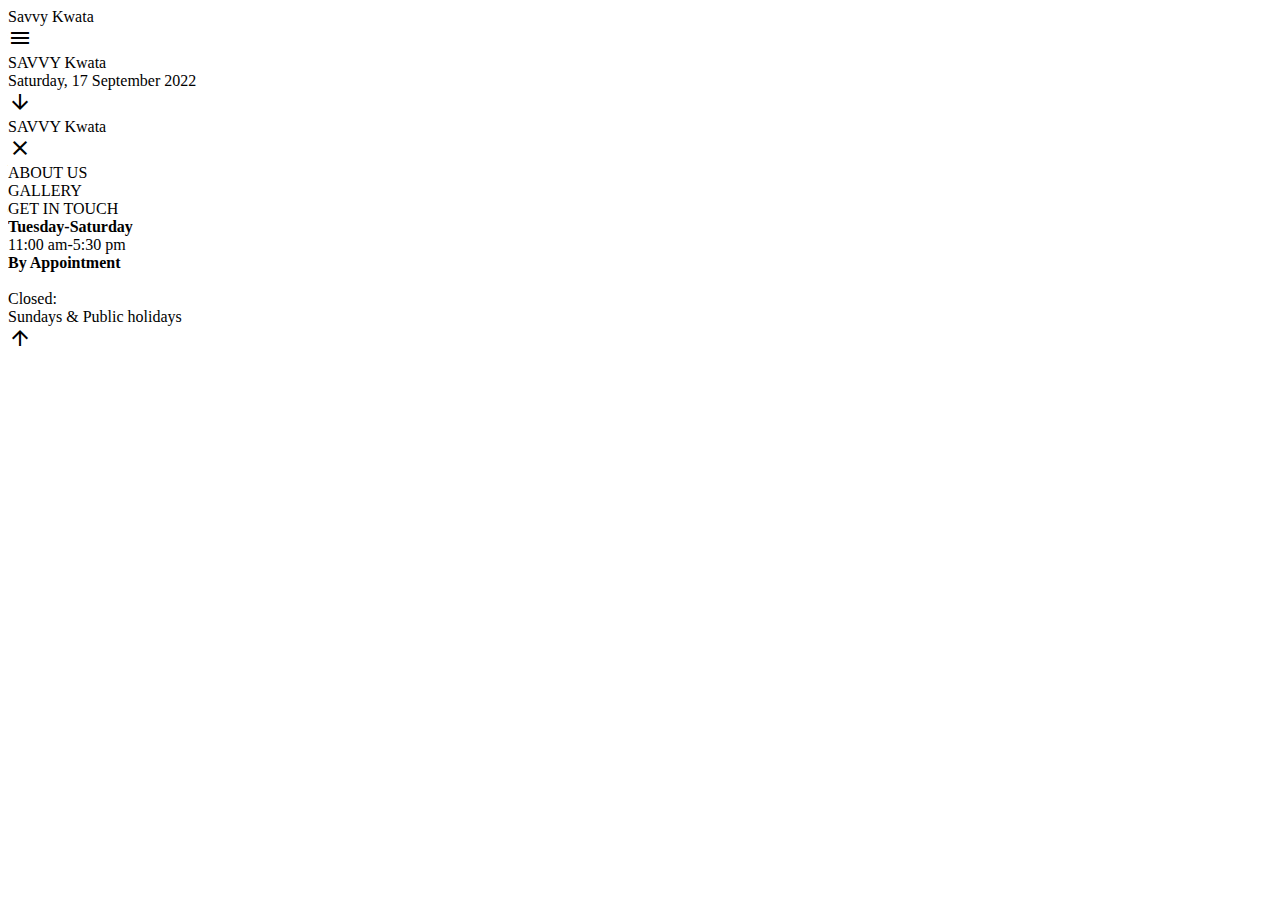
==== templates/index.html @ d43cb05a "Add files via upload" ====
<!DOCTYPE html>
<html lang="en">
<head>
    <meta charset="UTF-8">
    <meta name="viewport" content="width=device-width, initial-scale=1.0">
    <title>SAVVY Kwata</title>
    <link rel="stylesheet" href="../static/style/index.css">
    <link rel="stylesheet" href="https://fonts.googleapis.com/css2?family=Material+Symbols+Outlined:opsz,wght,FILL,GRAD@20..48,100..700,0..1,-50..200" />
</head>
<body>
    <div class="landing">
        <header>
            <div class="headerLogo">Savvy Kwata</div>
            <div class="menuBtn" onclick="openBottomNav()">
                <span class="material-symbols-outlined">
                    menu
                </span>
            </div>
        </header>
        <div class="landingText">
            <div class="landingText-contents">
                <div class="firstLandingText">
                    SAVVY Kwata
                </div>
                <div class="secondLandingText">
                    Saturday, 17 September 2022
                </div>
            </div>
        </div>

        <div class="bottomArrow" onclick="openBottomNav()">
            <span class="material-symbols-outlined ">
                arrow_downward
            </span>
        </div>
    </div>



    <div class="bottomNav" id="bottomNav">
        <div class="bottomNav-navBar">
            <div class="btnNavBarLogo">
                SAVVY Kwata
            </div>
            <div class="btnNavBarClose" onclick="closeBottomNav()">
                <span class="material-symbols-outlined">
                    close
                </span>
            </div>
            
        </div>
        <div class="btnNavImg">
        </div>
        <div class="bottomNav-contents">
            <div class="bottomNav-content1">
                <li onclick="goto('/about')">ABOUT US</li>
                <li>GALLERY</li>
                <li>GET IN TOUCH</li>
            </div>
            <div class="bottomNav-content2">
                <b>Tuesday-Saturday</b> <br>
                11:00 am-5:30 pm <br>
                <b>By Appointment</b> <br><br>
                Closed: <br>
                Sundays & Public holidays
            </div>
        </div>
        <div class="bottomArrow" onclick="closeBottomNav()">
            <span class="material-symbols-outlined ">
                arrow_upward
            </span>
        </div>
    </div>


</body>
<script src="../static/js/functions.js"></script>
</html>
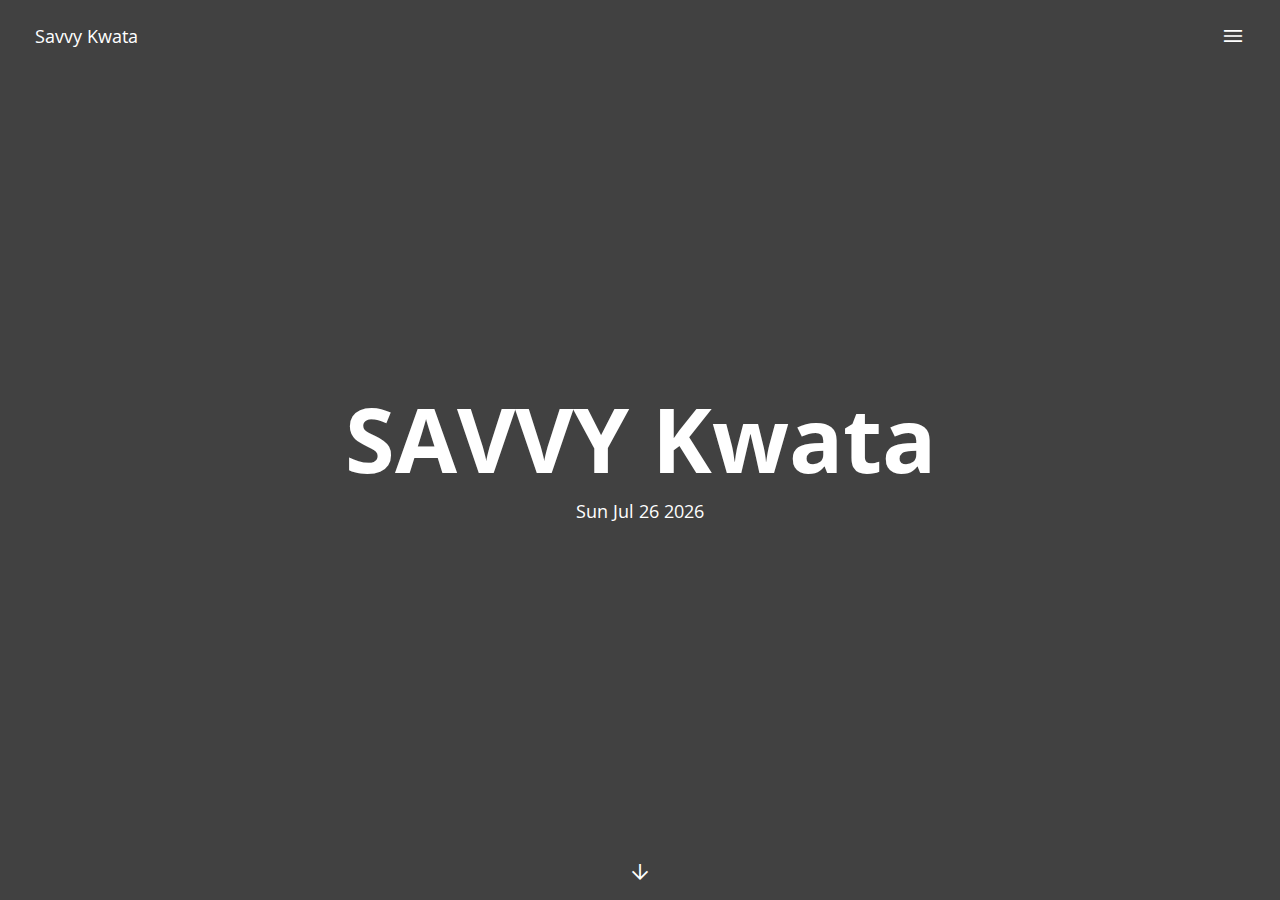
==== commit 0e95f667: "minor Landing page ui update" ====
--- a/templates/index.html
+++ b/templates/index.html
@@ -23,7 +23,9 @@
                     SAVVY Kwata
                 </div>
                 <div class="secondLandingText">
-                    Saturday, 17 September 2022
+                   <div id="today">
+                    
+                   </div>
                 </div>
             </div>
         </div>
--- a/static/style/index.css
+++ b/static/style/index.css
@@ -0,0 +1,174 @@
+@import url('https://fonts.googleapis.com/css2?family=Open+Sans:ital,wght@0,300..800;1,300..800&display=swap');
+*{
+    padding:0;
+    margin:0;
+    font-family: "Open Sans", sans-serif;
+}
+body{
+    overflow: hidden;
+    font-size: 18px;
+}
+.material-symbols-outlined {
+    font-variation-settings:
+    'FILL' 0,
+    'wght' 400,
+    'GRAD' 0,
+    'opsz' 40
+  }
+.material-symbols-outlined:hover{
+    cursor: pointer;
+}
+header{
+    position: absolute;
+    top: 0;
+    right: 0;
+    width: 100%;
+    height: 10vh;
+    display: flex;
+    flex-direction: row;
+    justify-content: space-between;
+}
+.menuBtn,.headerLogo{
+    padding: 1.5rem 2.2rem;
+}
+.landing{
+    width: 100%;
+    height: 100vh;
+    display: flex;
+    flex-direction: column;
+    justify-content: center;
+    align-items: center;
+    background-color: rgb(65, 65, 65);
+    background-image: url('../img/landingPageImg.png');
+    background-position: center;
+    background-size: cover;
+    color: white;
+    
+}
+.landingText{
+    text-align: center;
+}
+.landingText-contents{
+    padding-left: 0;
+}
+.firstLandingText{
+    font-size: 90px;
+    font-weight: bold;
+    text-align: center;
+    align-self: center;
+    width: 100%;
+}
+.bottomArrow{
+    width: 100%;
+   position: absolute;
+   display: flex;
+   justify-content: center;
+   align-items: center;
+   bottom: 1rem;
+}
+
+.bottomNav{
+    display: none;
+    flex-direction: column;
+    width: 100%;
+    height: 100vh;
+    position: absolute;
+    z-index: 1;
+    bottom: -100vh;
+    right: 0;
+    background-color: rgb(47, 47, 47);
+    background-image: url('../img/footerBgImg.png');
+    background-position: center;
+    background-size: cover;
+    color: white;
+   
+}
+.open{
+    animation-name: slideup;
+    animation-duration: 0.5s;
+    animation-fill-mode: forwards;
+}
+@keyframes slideup {
+    from{ bottom: -100vh;}
+    to{ bottom: 0;}
+}
+.close{
+    animation-name: slidedown;
+    animation-duration: 0.5s;
+    animation-fill-mode: forwards;
+}
+@keyframes slidedown {
+    from{ bottom: 0;}
+    to{ bottom: -100vh;}
+}
+.bottomNav-navBar{
+    width: 100%;
+    height: 10vh;
+    display: flex;
+    justify-content: space-between;
+    align-items: center;
+}
+.btnNavBarLogo,.btnNavBarClose{
+    padding: 2.1rem;
+}
+.btnNavImg{
+    width: 100%;
+    height: 20vh;
+    background-image: url('../img/landingPageImg.png');
+    background-position: center;
+    background-size: cover;
+    background-repeat: no-repeat;
+}
+.bottomNav-contents{
+    width: 100%;
+    position: relative;
+    display: flex;
+    justify-content: space-between;
+    flex-wrap: wrap;
+}
+li{
+    list-style: none;
+    margin: 9px;
+    font-size: 1.5rem;
+}
+.bottomNav-content1{
+    margin-top: 15px;
+    float: left;
+    margin-left: 10%;
+    
+}
+.bottomNav-content1:hover{
+    cursor: pointer;
+}
+.bottomNav-content2{
+    line-height: 1.6;
+    width: 50%;
+    margin-top: 15px;
+    float: right;
+    margin-right: 4%;
+    text-align: right;
+    
+}
+
+
+@media screen and (max-width: 425px) {
+    .landingText{
+        text-align: left;
+        
+    }
+    .secondLandingText{
+        margin-top: 2.5rem;
+    }
+    .landingText-contents{
+        padding-left: 10%;
+    }
+    
+    .firstLandingText {
+        text-align: left;
+        font-size: 82px;
+        line-height: 72px;
+    }
+    .bottomNav-content2{
+        width: 100%;
+    }
+  }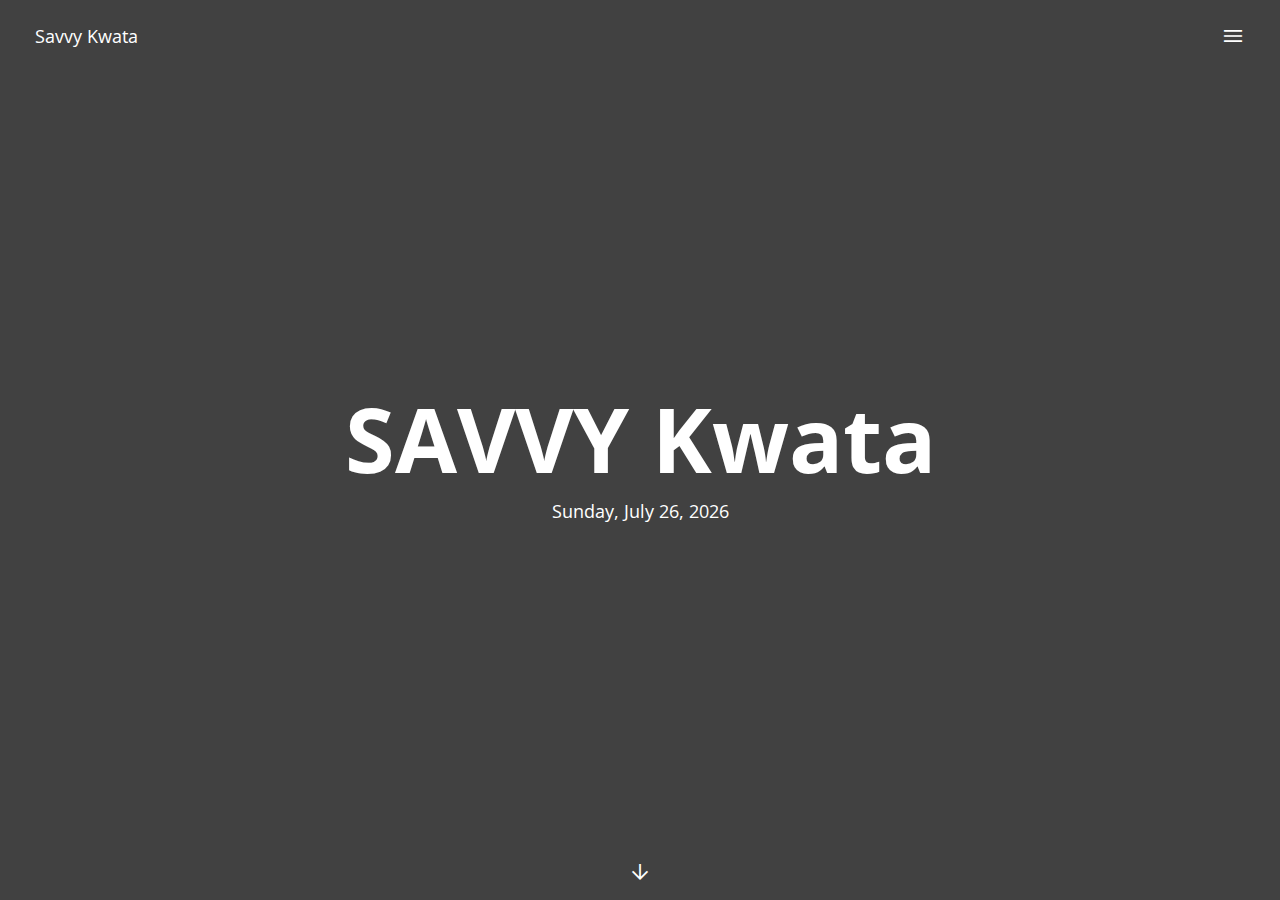
==== commit 4e8442cc: "Added some animation to the landing page" ====
--- a/templates/index.html
+++ b/templates/index.html
@@ -10,7 +10,7 @@
 <body>
     <div class="landing">
         <header>
-            <div class="headerLogo">Savvy Kwata</div>
+            <div class="headerLogo ">Savvy Kwata</div>
             <div class="menuBtn" onclick="openBottomNav()">
                 <span class="material-symbols-outlined">
                     menu
@@ -19,11 +19,11 @@
         </header>
         <div class="landingText">
             <div class="landingText-contents">
-                <div class="firstLandingText">
+                <div class="firstLandingText text-focus-in" >
                     SAVVY Kwata
                 </div>
                 <div class="secondLandingText">
-                   <div id="today">
+                   <div id="today" class="text-focus-in2">
                     
                    </div>
                 </div>
--- a/static/style/index.css
+++ b/static/style/index.css
@@ -150,6 +150,14 @@
     
 }
 
+.text-focus-in{animation:text-focus-in 1s cubic-bezier(.55,.085,.68,.53) both}
+.text-focus-in2{animation:text-focus-in2 1s cubic-bezier(.55,.085,.68,.53) 1s both}
+@keyframes text-focus-in{0%{filter:blur(12px);opacity:0}100%{filter:blur(0);opacity:1}}
+@keyframes text-focus-in2{0%{filter:blur(12px);opacity:0}100%{filter:blur(0);opacity:1}}
+
+.scale-in-top{-webkit-animation:scale-in-top 1s cubic-bezier(.25,.46,.45,.94) both;animation:scale-in-top 1s cubic-bezier(.25,.46,.45,.94) both}
+@-webkit-keyframes scale-in-top{0%{-webkit-transform:scale(0);transform:scale(0);-webkit-transform-origin:50% 0;transform-origin:50% 0;opacity:1}100%{-webkit-transform:scale(1);transform:scale(1);-webkit-transform-origin:50% 0;transform-origin:50% 0;opacity:1}}@keyframes scale-in-top{0%{-webkit-transform:scale(0);transform:scale(0);-webkit-transform-origin:50% 0;transform-origin:50% 0;opacity:1}100%{-webkit-transform:scale(1);transform:scale(1);-webkit-transform-origin:50% 0;transform-origin:50% 0;opacity:1}}
+
 
 @media screen and (max-width: 425px) {
     .landingText{
